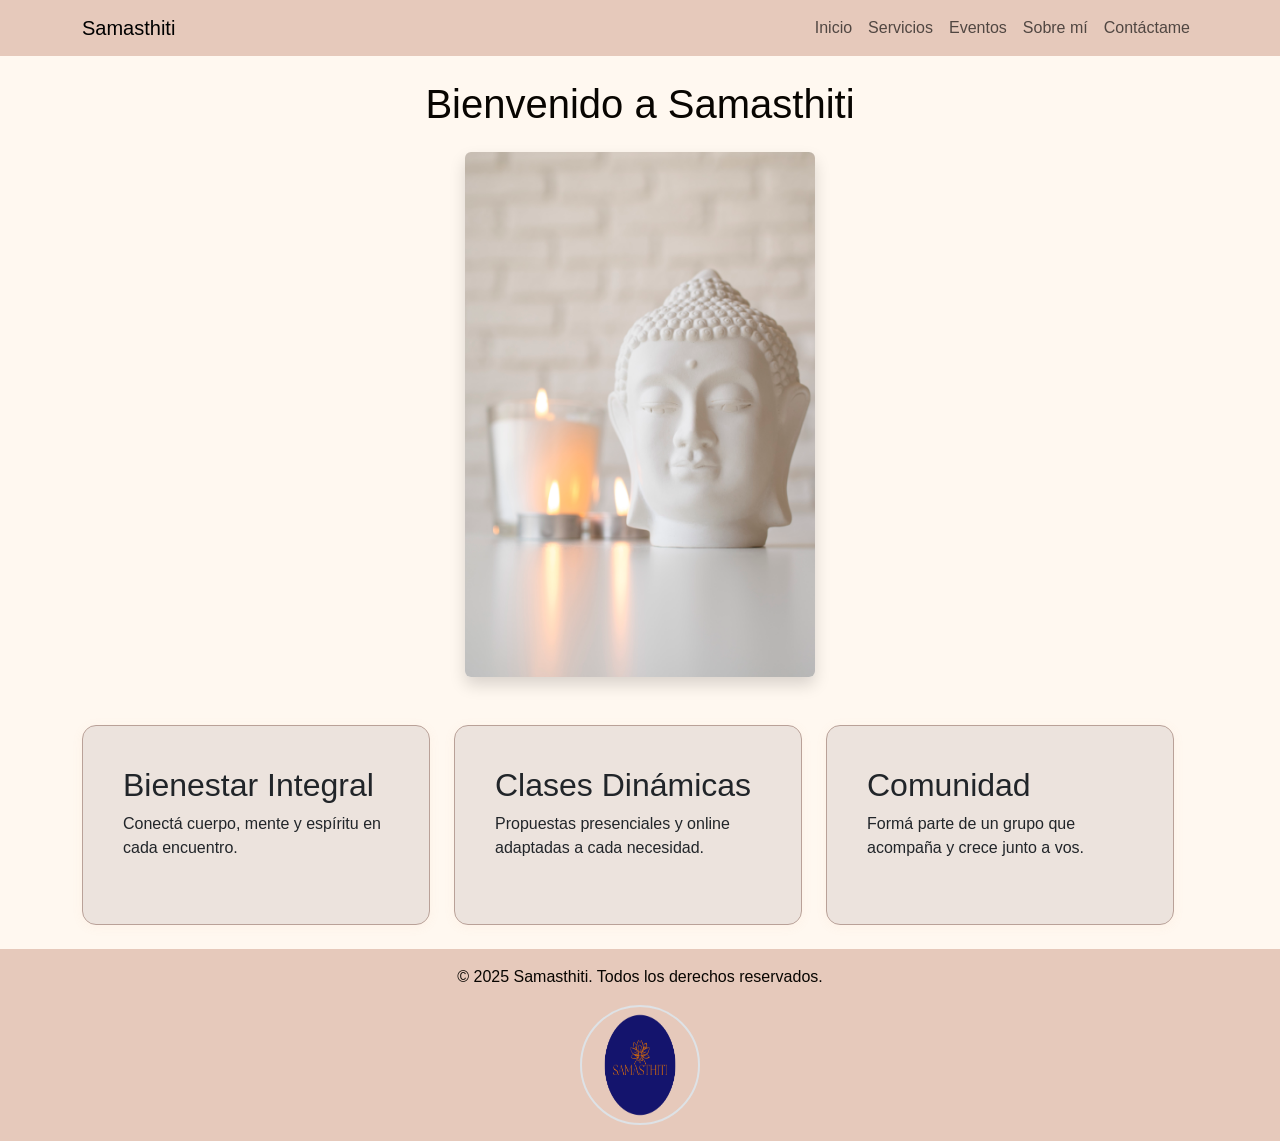
==== index.html @ ab099884 "1er commit completo" ====
<!DOCTYPE html>
<html lang="es">
<head>
  <meta charset="UTF-8" />
  <meta name="viewport" content="width=device-width, initial-scale=1.0" />
  
  
  <meta name="description" content="Samasthiti: bienestar integral, clases de yoga y comunidad consciente. Descubrí un espacio para conectar cuerpo, mente y espíritu." />

  
  <meta name="keywords" content="Samasthiti, yoga, meditación, bienestar, clases online, comunidad" />

  
  <meta name="author" content="Samasthiti" />

  
  <meta property="og:title" content="Samasthiti | Bienestar Integral" />
  <meta property="og:description" content="Clases dinámicas y comunidad consciente para tu equilibrio físico y emocional." />
  <meta property="og:image" content="https://www.tusitio.com/medios/logo.png" />
  <meta property="og:url" content="https://www.tusitio.com" />
  <meta property="og:type" content="website" />

  <title>Inicio | Samasthiti</title>

  
  <link href="https://cdn.jsdelivr.net/npm/bootstrap@5.3.3/dist/css/bootstrap.min.css" rel="stylesheet" />

  <link rel="stylesheet" href="sass/style.css" />
</head>

<body>
<header class="mb-4">
    <nav class="navbar navbar-expand-lg navbar-light bg-beige">
      <div class="container">
        <a class="navbar-brand text-brown" href="../index.html">Samasthiti</a>
        <button class="navbar-toggler" type="button" data-bs-toggle="collapse" data-bs-target="#mainNav" aria-controls="mainNav" aria-expanded="false" aria-label="Toggle navigation">
          <span class="navbar-toggler-icon"></span>
        </button>
        <div class="collapse navbar-collapse" id="mainNav">
          <ul class="navbar-nav ms-auto mb-2 mb-lg-0">
            <li class="nav-item"><a class="nav-link" href="../index.html">Inicio</a></li>
            <li class="nav-item"><a class="nav-link" href="pages/servicios.html">Servicios</a></li>
            <li class="nav-item"><a class="nav-link" href="pages/eventos.html">Eventos</a></li>
            <li class="nav-item"><a class="nav-link" href="pages/sobremi.html">Sobre mí</a></li>
            <li class="nav-item"><a class="nav-link" href="pages/contactame.html">Contáctame</a></li>
          </ul>
        </div>
      </div>
    </nav>
  </header>
  <main>
    <section class="caja-principal container my-4">
    <h1 class="mb-4 text-center text-brown">Bienvenido a Samasthiti</h1>
    <div class="text-center mb-4">
        <img src="medios/buddha-figurine-still-life.jpg" alt="Figura de Buda" class="img-fluid rounded shadow buddha-animada" style="max-width: 350px;">
    </div>
      <div class="row g-4 flex-seccion">
      <div class="row g-4 flex-seccion">
        <div class="col-12 col-md-4">
          <div class="card flex-item h-100">
            <div class="card-body">
              <h2 class="card-title">Bienestar Integral</h2>
              <p class="card-text">Conectá cuerpo, mente y espíritu en cada encuentro.</p>
            </div>
          </div>
        </div>
        <div class="col-12 col-md-4">
          <div class="card flex-item h-100">
            <div class="card-body">
              <h2 class="card-title">Clases Dinámicas</h2>
              <p class="card-text">Propuestas presenciales y online adaptadas a cada necesidad.</p>
            </div>
          </div>
        </div>
        <div class="col-12 col-md-4">
          <div class="card flex-item h-100">
            <div class="card-body">
              <h2 class="card-title">Comunidad</h2>
              <p class="card-text">Formá parte de un grupo que acompaña y crece junto a vos.</p>
            </div>
          </div>
        </div>
      </div>
    </section>
  </main>
  <footer class="footer mt-auto py-3 bg-beige">
    <div class="container d-grid gap-3 grid-footer align-items-center">
      <p class="m-0 text-center text-brown">&copy; 2025 Samasthiti. Todos los derechos reservados.</p>
      <img src="medios/logo.png" alt="Logo de Samasthiti" width="120" height="120" class="mx-auto d-block rounded-circle border border-2 border-brown logo-gira">
    </div>
  </footer>
  <!-- Aca tengo el Bootstrap JS Bundle -->
  <script src="https://cdn.jsdelivr.net/npm/bootstrap@5.3.3/dist/js/bootstrap.bundle.min.js"></script>
</body>
</html>
---- sass/style.css ----
@charset "UTF-8";
body {
  background-color: #FFF8F0;
  color: #080501;
  font-family: Arial, Helvetica, sans-serif;
  margin: 0;
  padding: 0;
  overflow: auto;
}

h1, h2, h3 {
  color: #080501;
}

a {
  color: #7C4D2B;
  transition: color 0.2s;
}
a:hover, a:focus {
  color: #E29578;
  text-decoration: underline;
}

header, .navbar, .footer-grid, .bg-beige {
  background-color: #e6c9bb;
}

.footer-grid {
  border-top: 2px solid #b9a198;
  padding: 1.2em 0;
  margin-top: 2em;
}

.logo-gira {
  transition: transform 0.7s cubic-bezier(0.68, -0.55, 0.27, 1.55);
}
.logo-gira:hover {
  transform: rotate(360deg) scale(1.08);
}

.nav-list {
  list-style: none;
  margin: 0;
  padding: 0;
  display: flex;
  flex-wrap: wrap;
  justify-content: center;
  gap: 1.5em;
}
.nav-list li {
  margin: 0;
}
.nav-list a, .nav-list .navbar-brand, .nav-list .nav-link {
  color: #7C4D2B;
  text-decoration: none;
  font-weight: 600;
  padding: 0.5em 1em;
  border-radius: 6px;
  transition: background 0.2s, color 0.2s;
}
.nav-list a.active,
.nav-list a:hover,
.nav-list a:focus,
.nav-list .nav-link.active,
.nav-list .nav-link:hover,
.nav-list .nav-link:focus {
  background-color: #FFB4A2;
  color: #fff;
}

.main-content, .intro-section {
  max-width: 950px;
  margin: 0 auto;
  padding: 2em 1em 2em 1em;
  background-color: #ece3dd;
  border-radius: 12px;
  border: 1.5px solid #b9a198;
}

.intro-section {
  text-align: center;
  margin-bottom: 2em;
}

.sobremi-card, .card, .form-group, .form-grid {
  background: #ece3dd;
  border: 1.5px solid #b9a198;
  border-radius: 14px;
  box-shadow: 0 2px 12px rgba(226, 149, 120, 0.07);
  padding: 1.5em;
  margin-bottom: 1.5em;
  box-sizing: border-box;
  transition: box-shadow 0.3s, border-color 0.3s, background 0.3s;
}
.sobremi-card:hover, .sobremi-card:focus-within, .card:hover, .card:focus-within, .form-group:hover, .form-group:focus-within, .form-grid:hover, .form-grid:focus-within {
  border-color: #FFB4A2;
  box-shadow: 0 4px 20px rgba(226, 149, 120, 0.16);
  background: #e6c9bb;
}

input, textarea {
  background: #FFF8F0;
  border: 1px solid #b9a198;
  color: #080501;
  border-radius: 8px;
  padding: 0.5em;
}
input:focus, textarea:focus {
  border-color: #FFB4A2;
  outline: none;
}

button, .form-actions button {
  background: #FFB4A2;
  color: #080501;
  border: none;
  border-radius: 8px;
  padding: 0.5em 1.2em;
  font-weight: bold;
  transition: background 0.2s, color 0.2s;
}
button:hover, .form-actions button:hover {
  background: #b9a198;
  color: #fff;
}

.buddha-animada {
  opacity: 0;
  transform: scale(0.9);
  animation: buddhaFadeIn 1.2s ease-out forwards;
  transition: transform 0.3s;
}
.buddha-animada:hover {
  transform: scale(1.05) rotate(-2deg);
  box-shadow: 0 8px 24px rgba(226, 149, 120, 0.18);
}

@keyframes buddhaFadeIn {
  to {
    opacity: 1;
    transform: scale(1);
  }
}
.layout-grid {
  display: grid;
  min-height: 100vh;
  grid-template-rows: auto 1fr auto;
  grid-template-areas: "header" "main" "footer";
}
.layout-grid header {
  grid-area: header;
}
.layout-grid main {
  grid-area: main;
}
.layout-grid footer {
  grid-area: footer;
}

/* Mapa responsive */
.map-responsive {
  position: relative;
  width: 100%;
  padding-bottom: 56.25%; /* Proporción 16:9 */
  height: 0;
  overflow: hidden;
}

.map-responsive iframe {
  position: absolute;
  top: 0;
  left: 0;
  width: 100%;
  height: 100%;
  border: 0;
}

/* Formulario responsive */
@media (max-width: 800px) {
  .main-content {
    padding: 1em 0.5em;
  }
  .form-grid {
    display: block !important;
  }
  .form-group,
  .form-group-full {
    width: 100% !important;
    box-sizing: border-box;
  }
  .form-actions {
    text-align: center;
  }
}
@media (max-width: 600px) {
  .main-content {
    padding: 0.5em;
  }
  .form-grid {
    display: block !important;
  }
  .form-group,
  .form-group-full {
    width: 100% !important;
    box-sizing: border-box;
  }
  .form-actions {
    text-align: center;
  }
}/*# sourceMappingURL=style.css.map */
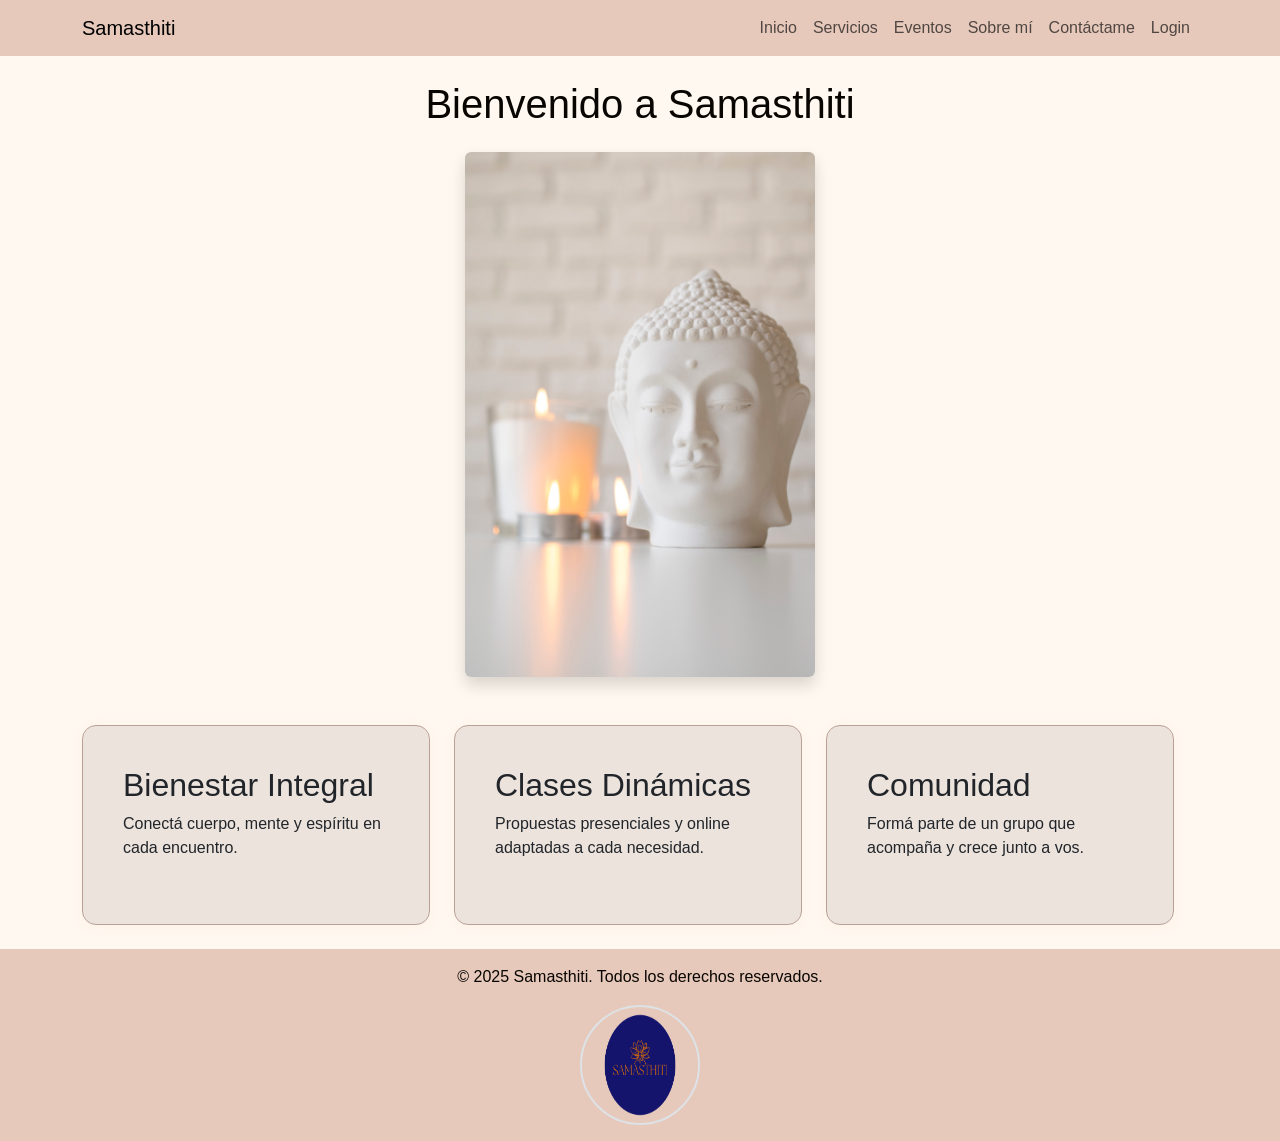
==== commit 94d4edf8: "Add login page and navigation link" ====
--- a/index.html
+++ b/index.html
@@ -43,6 +43,7 @@
             <li class="nav-item"><a class="nav-link" href="pages/eventos.html">Eventos</a></li>
             <li class="nav-item"><a class="nav-link" href="pages/sobremi.html">Sobre mí</a></li>
             <li class="nav-item"><a class="nav-link" href="pages/contactame.html">Contáctame</a></li>
+            <li class="nav-item"><a class="nav-link" href="pages/login.html">Login</a></li>
           </ul>
         </div>
       </div>
